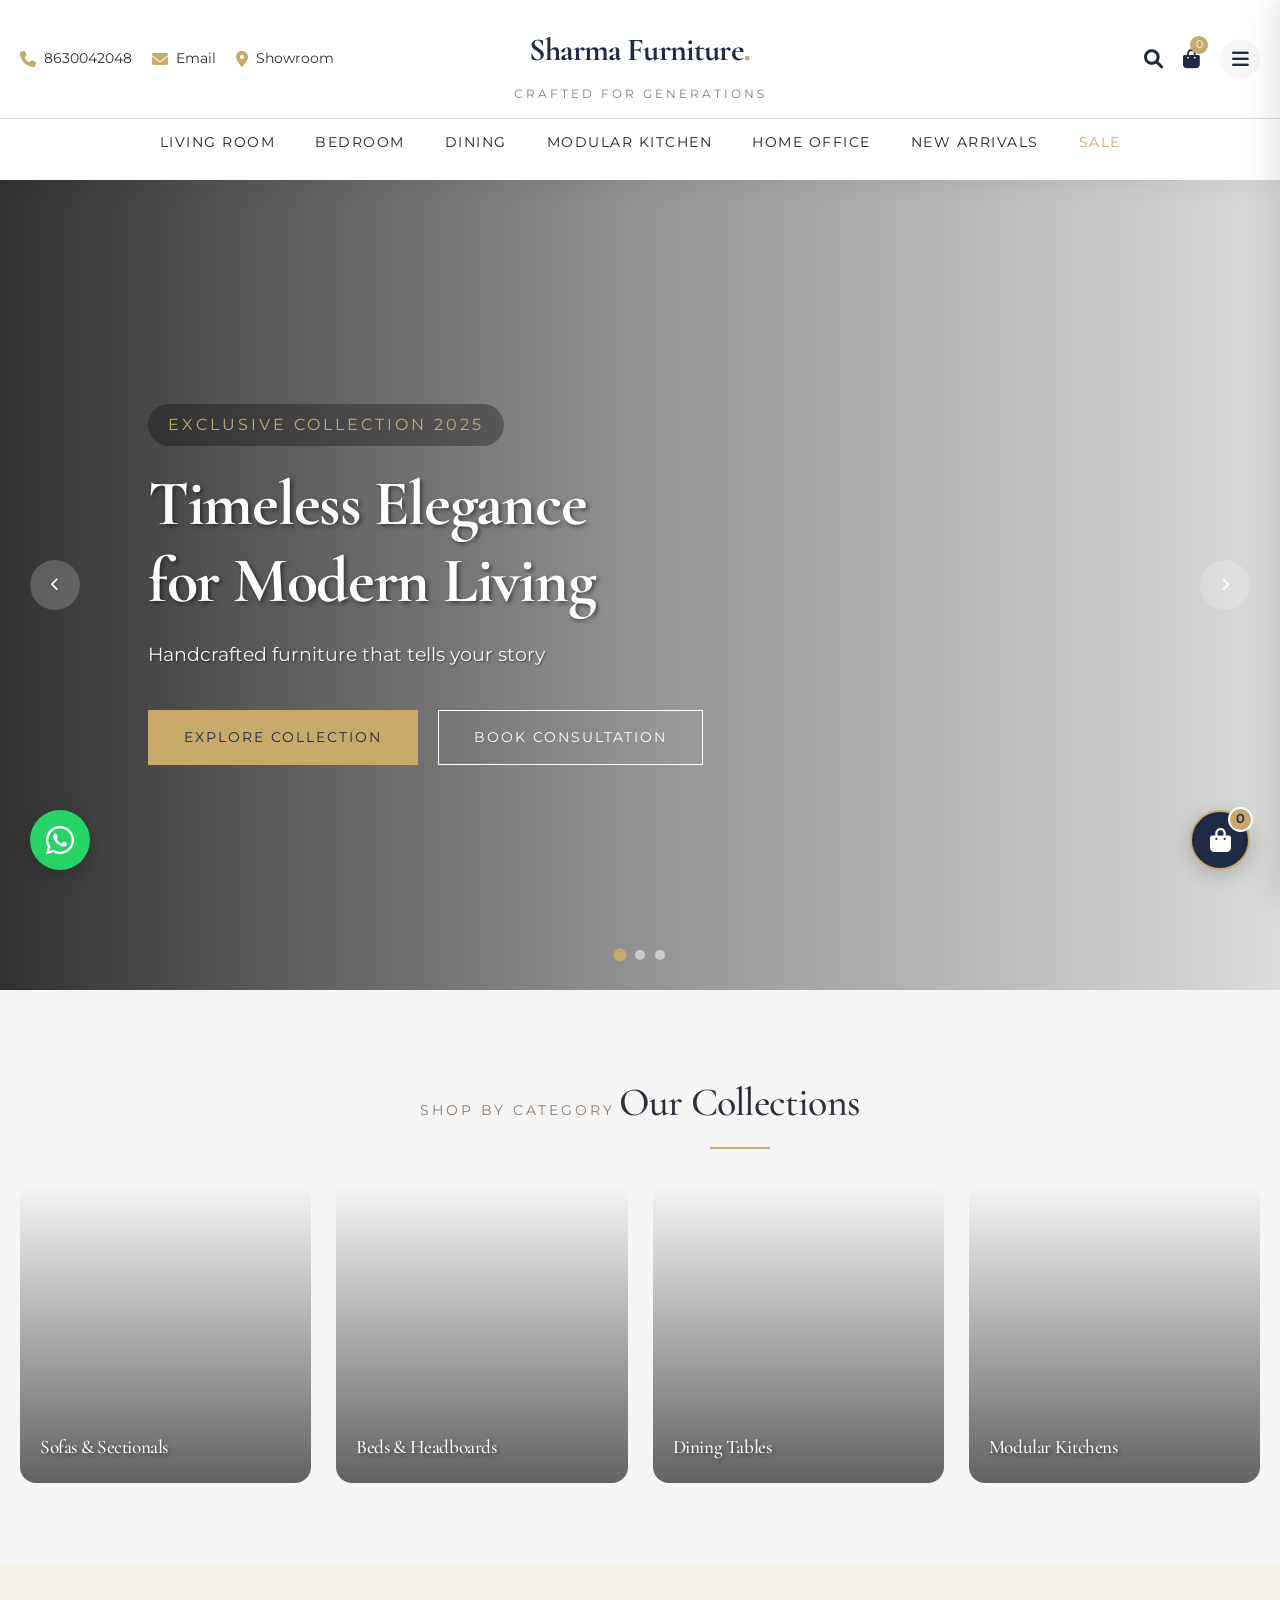
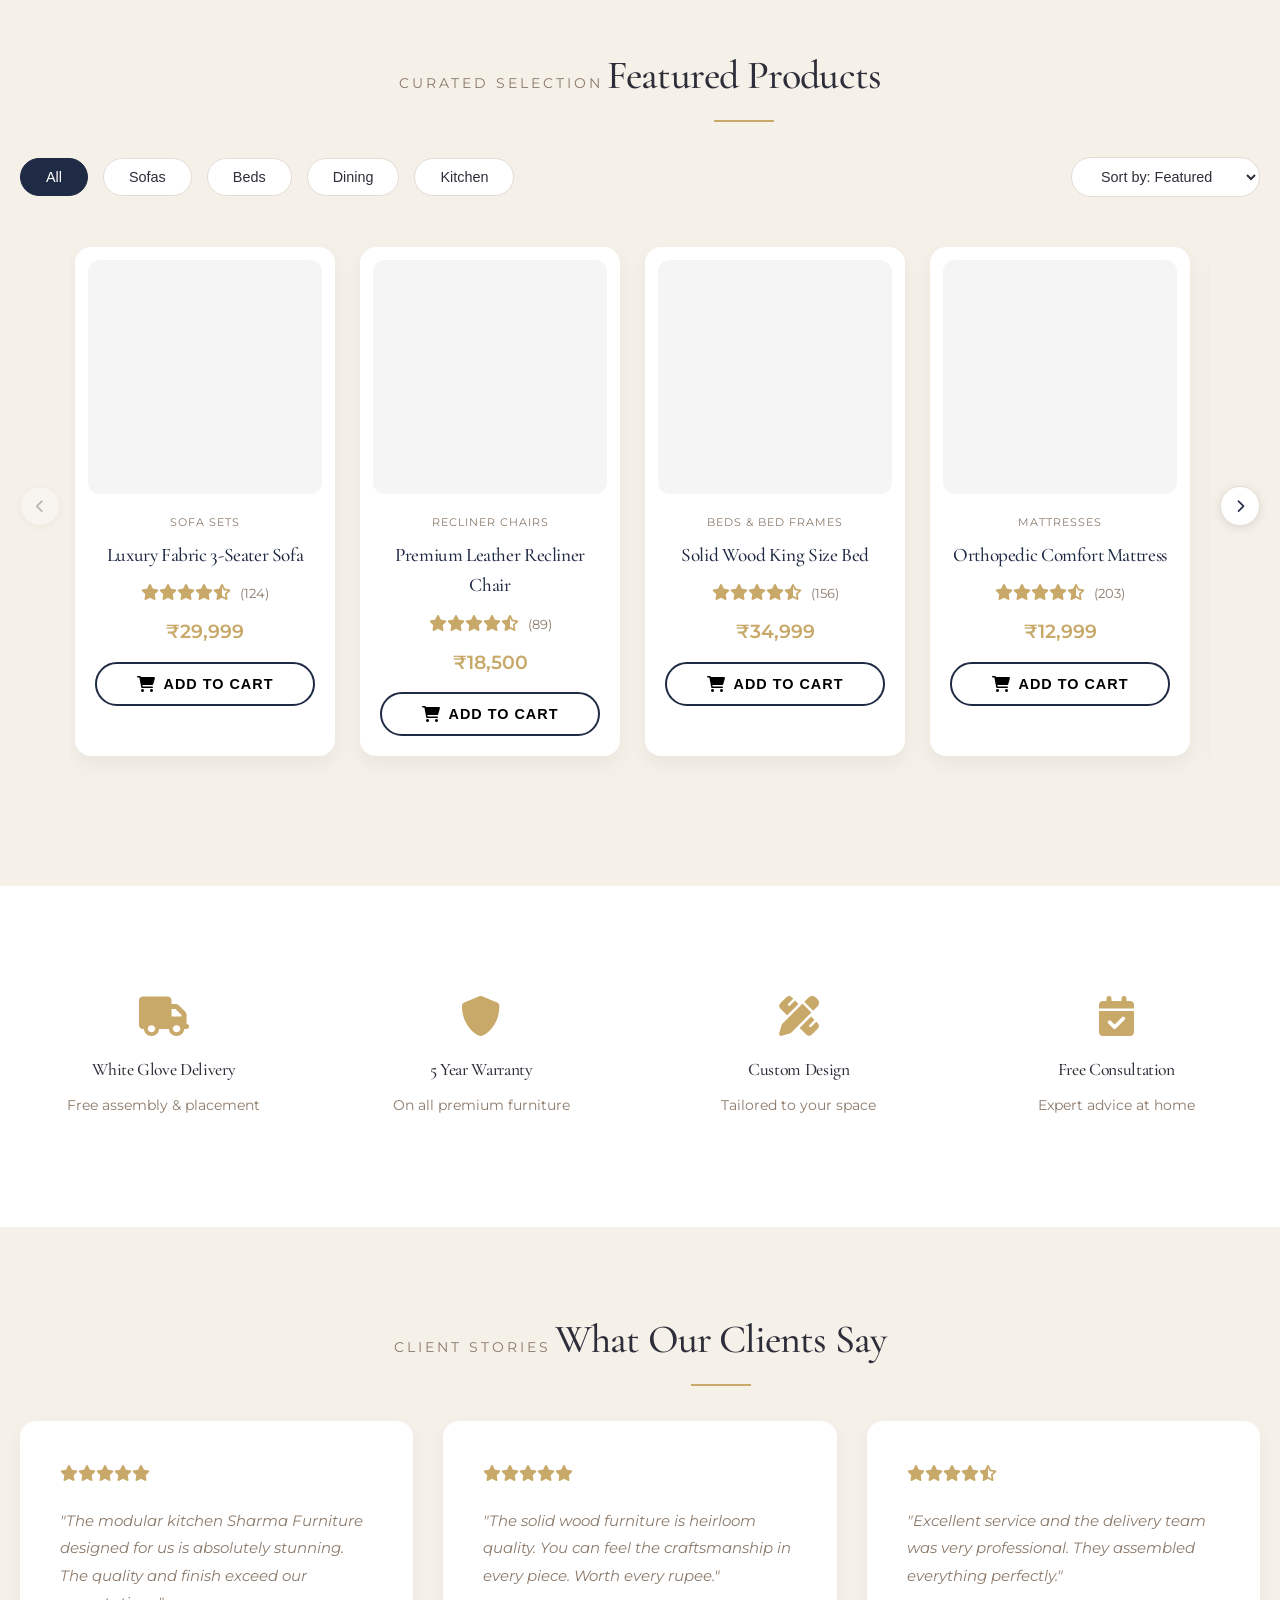
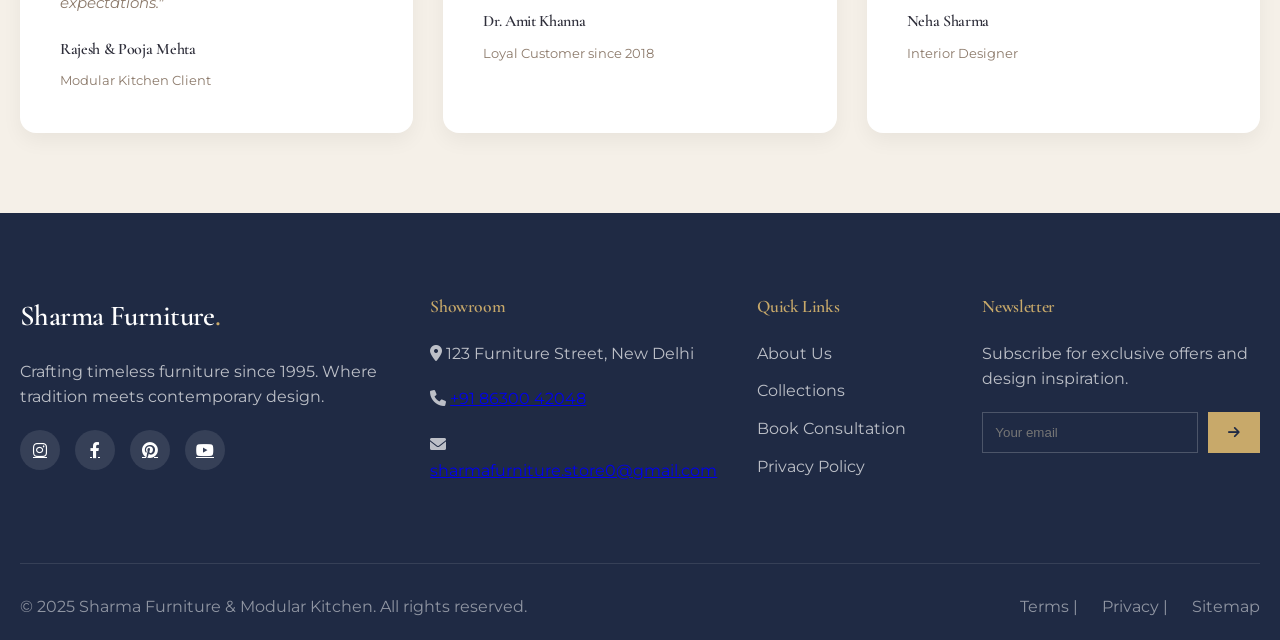
==== product.html @ 97ee79f2 "Add files via upload" ====
<!DOCTYPE html>
<html lang="en">
<head>
    <meta charset="UTF-8">
    <meta name="viewport" content="width=device-width, initial-scale=1.0">
    <title>Product Details - Sharma Furniture</title>
    
    <!-- Google Fonts -->
    <link rel="preconnect" href="https://fonts.googleapis.com">
    <link rel="preconnect" href="https://fonts.gstatic.com" crossorigin>
    <link href="https://fonts.googleapis.com/css2?family=Cormorant+Garamond:wght@400;500;600;700&family=Montserrat:wght@300;400;500;600&display=swap" rel="stylesheet">
    
    <!-- Font Awesome -->
    <link rel="stylesheet" href="https://cdnjs.cloudflare.com/ajax/libs/font-awesome/6.0.0-beta3/css/all.min.css">
    
    <!-- Custom CSS -->
    <link rel="stylesheet" href="css/style.css">
    <style>
        /* Product Page Specific Styles */
        .product-detail-page {
            padding: 40px 0 80px;
            background: #fff;
        }
        
        .product-detail-container {
            max-width: 1400px;
            margin: 0 auto;
            padding: 0 20px;
        }
        
        .product-breadcrumb {
            padding: 20px 0;
            color: #8C7A6B;
            font-size: 0.9rem;
        }
        
        .product-breadcrumb a {
            color: #8C7A6B;
            text-decoration: none;
            transition: color 0.3s;
        }
        
        .product-breadcrumb a:hover {
            color: #C8A96A;
        }
        
        .product-main {
            display: grid;
            grid-template-columns: 1fr 1fr;
            gap: 60px;
            margin-bottom: 80px;
        }
        
        /* Gallery Styles */
        .product-gallery {
            position: sticky;
            top: 100px;
        }
        
        .main-image-container {
            position: relative;
            width: 100%;
            aspect-ratio: 1/1;
            overflow: hidden;
            border-radius: 20px;
            margin-bottom: 20px;
            background: #f8f8f8;
            cursor: zoom-in;
        }
        
        .main-image-container img {
            width: 100%;
            height: 100%;
            object-fit: cover;
            transition: transform 0.5s;
        }
        
        .main-image-container:hover img {
            transform: scale(1.05);
        }
        
        .thumbnail-grid {
            display: grid;
            grid-template-columns: repeat(4, 1fr);
            gap: 15px;
        }
        
        .thumbnail-item {
            aspect-ratio: 1/1;
            border-radius: 10px;
            overflow: hidden;
            cursor: pointer;
            opacity: 0.6;
            transition: all 0.3s;
            border: 2px solid transparent;
        }
        
        .thumbnail-item.active {
            opacity: 1;
            border-color: #C8A96A;
        }
        
        .thumbnail-item:hover {
            opacity: 1;
        }
        
        .thumbnail-item img {
            width: 100%;
            height: 100%;
            object-fit: cover;
        }
        
        /* Product Info Styles */
        .product-info-detailed {
            padding: 20px 0;
        }
        
        .product-category-badge {
            display: inline-block;
            font-size: 0.8rem;
            text-transform: uppercase;
            letter-spacing: 2px;
            color: #C8A96A;
            background: #F5F0E8;
            padding: 5px 15px;
            border-radius: 30px;
            margin-bottom: 20px;
        }
        
        .product-title-large {
            font-family: 'Cormorant Garamond', serif;
            font-size: 3rem;
            font-weight: 600;
            color: #1F2A44;
            margin-bottom: 20px;
            line-height: 1.2;
        }
        
        .product-rating-detailed {
            display: flex;
            align-items: center;
            gap: 20px;
            margin-bottom: 25px;
            padding-bottom: 25px;
            border-bottom: 1px solid #E5DDD5;
        }
        
        .stars-large {
            color: #C8A96A;
            font-size: 1.2rem;
        }
        
        .reviews-count {
            color: #8C7A6B;
            font-size: 0.9rem;
        }
        
        .price-large {
            font-size: 2.5rem;
            font-weight: 600;
            color: #C8A96A;
            margin-bottom: 25px;
        }
        
        .product-description-detailed {
            margin-bottom: 30px;
            line-height: 1.8;
            color: #4a4a4a;
            font-size: 1rem;
        }
        
        /* Key Features */
        .key-features {
            display: grid;
            grid-template-columns: repeat(3, 1fr);
            gap: 20px;
            margin-bottom: 30px;
            padding: 20px;
            background: #F9F9F9;
            border-radius: 15px;
        }
        
        .key-feature-item {
            text-align: center;
        }
        
        .key-feature-item i {
            font-size: 1.5rem;
            color: #C8A96A;
            margin-bottom: 10px;
        }
        
        .key-feature-item span {
            display: block;
            font-size: 0.9rem;
            font-weight: 600;
            color: #1F2A44;
        }
        
        .key-feature-item small {
            font-size: 0.8rem;
            color: #8C7A6B;
        }
        
        /* Specifications Table */
        .specs-detailed {
            margin-bottom: 30px;
        }
        
        .specs-detailed h3 {
            font-size: 1.3rem;
            margin-bottom: 20px;
            color: #1F2A44;
        }
        
        .specs-grid {
            display: grid;
            grid-template-columns: repeat(2, 1fr);
            gap: 15px;
        }
        
        .spec-item {
            display: flex;
            flex-direction: column;
        }
        
        .spec-label {
            font-size: 0.8rem;
            color: #8C7A6B;
            text-transform: uppercase;
            letter-spacing: 1px;
        }
        
        .spec-value {
            font-size: 1rem;
            font-weight: 600;
            color: #1F2A44;
            margin-top: 5px;
        }
        
        /* Color Options */
        .color-section {
            margin-bottom: 30px;
        }
        
        .color-section h3 {
            font-size: 1.1rem;
            margin-bottom: 15px;
            color: #1F2A44;
        }
        
        .color-options-detailed {
            display: flex;
            gap: 15px;
            flex-wrap: wrap;
        }
        
        .color-chip {
            width: 45px;
            height: 45px;
            border-radius: 50%;
            cursor: pointer;
            transition: all 0.3s;
            border: 2px solid transparent;
            box-shadow: 0 2px 5px rgba(0,0,0,0.1);
        }
        
        .color-chip:hover {
            transform: scale(1.1);
        }
        
        .color-chip.active {
            border-color: #C8A96A;
            box-shadow: 0 0 0 2px #C8A96A;
        }
        
        /* Quantity and Actions */
        .purchase-actions {
            display: flex;
            gap: 20px;
            margin-bottom: 30px;
        }
        
        .quantity-selector-premium {
            display: flex;
            align-items: center;
            border: 1px solid #E5DDD5;
            border-radius: 50px;
            overflow: hidden;
        }
        
        .quantity-selector-premium button {
            width: 50px;
            height: 50px;
            border: none;
            background: white;
            font-size: 1.2rem;
            cursor: pointer;
            transition: all 0.3s;
        }
        
        .quantity-selector-premium button:hover {
            background: #1F2A44;
            color: white;
        }
        
        .quantity-selector-premium input {
            width: 80px;
            height: 50px;
            border: none;
            border-left: 1px solid #E5DDD5;
            border-right: 1px solid #E5DDD5;
            text-align: center;
            font-size: 1rem;
            font-weight: 600;
        }
        
        .add-to-cart-premium {
            flex: 1;
            height: 50px;
            background: #1F2A44;
            color: white;
            border: none;
            border-radius: 50px;
            font-size: 1rem;
            font-weight: 600;
            text-transform: uppercase;
            letter-spacing: 2px;
            cursor: pointer;
            transition: all 0.3s;
            display: flex;
            align-items: center;
            justify-content: center;
            gap: 10px;
        }
        
        .add-to-cart-premium:hover {
            background: #C8A96A;
            color: #1F2A44;
        }
        
        .add-to-cart-premium i {
            font-size: 1.1rem;
        }
        
        /* Contact Options */
        .contact-options-premium {
            display: flex;
            gap: 15px;
            margin-bottom: 30px;
        }
        
        .contact-btn-premium {
            flex: 1;
            height: 50px;
            display: flex;
            align-items: center;
            justify-content: center;
            gap: 10px;
            text-decoration: none;
            border-radius: 50px;
            font-weight: 500;
            transition: all 0.3s;
        }
        
        .contact-btn-premium.phone {
            background: #25D366;
            color: white;
        }
        
        .contact-btn-premium.whatsapp {
            background: #1F2A44;
            color: white;
        }
        
        .contact-btn-premium:hover {
            transform: translateY(-2px);
            box-shadow: 0 5px 15px rgba(0,0,0,0.2);
        }
        
        /* Delivery Info */
        .delivery-info-premium {
            display: grid;
            grid-template-columns: repeat(2, 1fr);
            gap: 15px;
            padding: 20px;
            background: #F5F0E8;
            border-radius: 15px;
        }
        
        .delivery-item-premium {
            display: flex;
            align-items: center;
            gap: 15px;
        }
        
        .delivery-item-premium i {
            font-size: 1.5rem;
            color: #C8A96A;
        }
        
        .delivery-item-premium h4 {
            font-size: 1rem;
            margin-bottom: 5px;
            color: #1F2A44;
        }
        
        .delivery-item-premium p {
            font-size: 0.8rem;
            color: #8C7A6B;
        }
        
        /* Tabs Section */
        .product-tabs {
            margin: 60px 0;
            border-top: 1px solid #E5DDD5;
            padding-top: 40px;
        }
        
        .tab-headers {
            display: flex;
            gap: 30px;
            margin-bottom: 30px;
            border-bottom: 2px solid #E5DDD5;
        }
        
        .tab-header {
            padding: 15px 0;
            font-size: 1.1rem;
            font-weight: 600;
            color: #8C7A6B;
            cursor: pointer;
            position: relative;
            transition: all 0.3s;
        }
        
        .tab-header.active {
            color: #1F2A44;
        }
        
        .tab-header.active::after {
            content: '';
            position: absolute;
            bottom: -2px;
            left: 0;
            width: 100%;
            height: 2px;
            background: #C8A96A;
        }
        
        .tab-content {
            display: none;
            padding: 30px 0;
        }
        
        .tab-content.active {
            display: block;
            animation: fadeIn 0.5s;
        }
        
        /* Specifications Tab */
        .specs-full-grid {
            display: grid;
            grid-template-columns: repeat(2, 1fr);
            gap: 30px;
        }
        
        .spec-group {
            margin-bottom: 20px;
        }
        
        .spec-group h4 {
            font-size: 1.1rem;
            color: #1F2A44;
            margin-bottom: 15px;
            padding-bottom: 10px;
            border-bottom: 1px solid #E5DDD5;
        }
        
        .spec-row {
            display: flex;
            justify-content: space-between;
            padding: 10px 0;
            border-bottom: 1px dashed #E5DDD5;
        }
        
        .spec-row .label {
            color: #8C7A6B;
        }
        
        .spec-row .value {
            font-weight: 600;
            color: #1F2A44;
        }
        
        /* Reviews Tab */
        .reviews-summary-detailed {
            display: flex;
            align-items: center;
            gap: 40px;
            margin-bottom: 40px;
            padding: 30px;
            background: #F9F9F9;
            border-radius: 15px;
        }
        
        .average-rating-large {
            text-align: center;
        }
        
        .average-number {
            font-size: 3.5rem;
            font-weight: 700;
            color: #1F2A44;
            line-height: 1;
        }
        
        .total-reviews {
            color: #8C7A6B;
            font-size: 0.9rem;
        }
        
        .rating-bars {
            flex: 1;
        }
        
        .rating-bar-item {
            display: flex;
            align-items: center;
            gap: 10px;
            margin-bottom: 10px;
        }
        
        .rating-bar-item span {
            min-width: 60px;
            color: #8C7A6B;
        }
        
        .bar {
            flex: 1;
            height: 8px;
            background: #E5DDD5;
            border-radius: 4px;
            overflow: hidden;
        }
        
        .bar-fill {
            height: 100%;
            background: #C8A96A;
            border-radius: 4px;
        }
        
        .review-cards-detailed {
            display: grid;
            gap: 20px;
        }
        
        .review-card-detailed {
            padding: 25px;
            background: white;
            border-radius: 15px;
            box-shadow: 0 2px 10px rgba(0,0,0,0.05);
        }
        
        .review-header-detailed {
            display: flex;
            justify-content: space-between;
            margin-bottom: 15px;
        }
        
        .reviewer-info h4 {
            font-size: 1rem;
            color: #1F2A44;
            margin-bottom: 5px;
        }
        
        .reviewer-info span {
            font-size: 0.8rem;
            color: #8C7A6B;
        }
        
        .review-rating {
            color: #C8A96A;
        }
        
        .review-text {
            line-height: 1.8;
            color: #4a4a4a;
        }
        
        /* Related Products */
        .related-products-section {
            margin-top: 60px;
            padding-top: 40px;
            border-top: 1px solid #E5DDD5;
        }
        
        .related-products-grid {
            display: grid;
            grid-template-columns: repeat(4, 1fr);
            gap: 25px;
            margin-top: 30px;
        }
        
        .related-product-card {
            background: white;
            border-radius: 15px;
            overflow: hidden;
            box-shadow: 0 2px 10px rgba(0,0,0,0.05);
            transition: all 0.3s;
            cursor: pointer;
            text-decoration: none;
            color: inherit;
        }
        
        .related-product-card:hover {
            transform: translateY(-5px);
            box-shadow: 0 10px 25px rgba(0,0,0,0.1);
        }
        
        .related-product-card img {
            width: 100%;
            aspect-ratio: 1/1;
            object-fit: cover;
        }
        
        .related-product-info {
            padding: 15px;
            text-align: center;
        }
        
        .related-product-info h4 {
            font-size: 1rem;
            margin-bottom: 8px;
            color: #1F2A44;
        }
        
        .related-product-info .price {
            color: #C8A96A;
            font-weight: 600;
        }
        
        @media (max-width: 992px) {
            .product-main {
                grid-template-columns: 1fr;
                gap: 40px;
            }
            
            .product-gallery {
                position: static;
            }
            
            .related-products-grid {
                grid-template-columns: repeat(2, 1fr);
            }
            
            .specs-full-grid {
                grid-template-columns: 1fr;
            }
        }
        
        @media (max-width: 768px) {
            .product-title-large {
                font-size: 2rem;
            }
            
            .key-features {
                grid-template-columns: 1fr;
            }
            
            .purchase-actions {
                flex-direction: column;
            }
            
            .contact-options-premium {
                flex-direction: column;
            }
            
            .reviews-summary-detailed {
                flex-direction: column;
                gap: 20px;
            }
            
            .related-products-grid {
                grid-template-columns: 1fr;
            }
        }
        
        @keyframes fadeIn {
            from { opacity: 0; }
            to { opacity: 1; }
        }
    </style>
</head>
<body>
    <!-- HEADER -->
    <header class="luxury-header">
        <div class="header-top">
            <div class="header-contact">
                <a href="tel:8630042048"><i class="fas fa-phone"></i> 8630042048</a>
                <a href="mailto:sharmafurniture.store0@gmail.com"><i class="fas fa-envelope"></i> Email</a>
                <a href="https://maps.app.goo.gl/k7aq9BwJpHhvkXzFA" target="_blank"><i class="fas fa-map-marker-alt"></i> Showroom</a>
            </div>
            <div class="header-logo">
                <a href="index.html" style="text-decoration: none; color: inherit;">
                    <h1>Sharma Furniture<span class="logo-accent">.</span></h1>
                    <p class="logo-tagline">Crafted for Generations</p>
                </a>
            </div>
            <div class="header-actions">
                <a href="#" class="header-icon" id="searchToggle"><i class="fas fa-search"></i></a>
                <a href="#" class="header-icon" id="cartIconHeader"><i class="fas fa-shopping-bag"></i><span class="cart-count-header" id="cartCountHeader">0</span></a>
                <a href="#" class="header-icon menu-toggle" id="menuToggle"><i class="fas fa-bars"></i></a>
            </div>
        </div>
        
        <nav class="luxury-nav" id="mainNav">
            <ul>
                <li><a href="index.html#living" class="nav-link" data-category="Sofa Sets">Living Room</a></li>
                <li><a href="index.html#bedroom" class="nav-link" data-category="Beds & Bed Frames">Bedroom</a></li>
                <li><a href="index.html#dining" class="nav-link" data-category="Dining Tables & Dining Sets">Dining</a></li>
                <li><a href="index.html#kitchen" class="nav-link" data-category="Modular Kitchen Cabinets">Modular Kitchen</a></li>
                <li><a href="index.html#office" class="nav-link" data-category="Office Tables & Chairs">Home Office</a></li>
            </ul>
        </nav>
    </header>

    <!-- SEARCH OVERLAY -->
    <div class="search-overlay-modern" id="searchOverlay">
        <div class="search-container-modern">
            <i class="fas fa-times close-search-modern" id="closeSearch"></i>
            <div class="search-box">
                <i class="fas fa-search search-icon"></i>
                <input type="text" id="searchInput" placeholder="Search for furniture..." autocomplete="off">
            </div>
            <div class="search-results" id="searchResults"></div>
        </div>
    </div>

    <!-- PRODUCT DETAIL PAGE -->
    <div class="product-detail-page">
        <div class="product-detail-container">
            <!-- Breadcrumb -->
            <div class="product-breadcrumb" id="breadcrumb">
                <a href="index.html">Home</a> / <a href="#" id="breadcrumbCategory"></a> / <span id="breadcrumbProduct"></span>
            </div>

            <!-- Product Main Section -->
            <div class="product-main">
                <!-- Left Column - Gallery -->
                <div class="product-gallery">
                    <div class="main-image-container" id="mainImageContainer">
                        <img id="mainProductImage" src="" alt="Product Image">
                    </div>
                    <div class="thumbnail-grid" id="thumbnailGrid"></div>
                </div>

                <!-- Right Column - Product Info -->
                <div class="product-info-detailed">
                    <span class="product-category-badge" id="productCategory"></span>
                    <h1 class="product-title-large" id="productName"></h1>
                    
                    <div class="product-rating-detailed">
                        <div class="stars-large" id="productRating"></div>
                        <span class="reviews-count" id="reviewsCount"></span>
                    </div>

                    <div class="price-large" id="productPrice"></div>
                    
                    <div class="product-description-detailed" id="productDescription"></div>

                    <!-- Key Features -->
                    <div class="key-features">
                        <div class="key-feature-item">
                            <i class="fas fa-award"></i>
                            <span>Premium Quality</span>
                            <small>Best materials</small>
                        </div>
                        <div class="key-feature-item">
                            <i class="fas fa-shield-alt"></i>
                            <span>Warranty</span>
                            <small id="featureWarranty">5 Years</small>
                        </div>
                        <div class="key-feature-item">
                            <i class="fas fa-truck"></i>
                            <span>Free Delivery</span>
                            <small>On orders > ₹25k</small>
                        </div>
                    </div>

                    <!-- Quick Specs -->
                    <div class="specs-detailed">
                        <h3>Quick Specifications</h3>
                        <div class="specs-grid">
                            <div class="spec-item">
                                <span class="spec-label">Material</span>
                                <span class="spec-value" id="specMaterial"></span>
                            </div>
                            <div class="spec-item">
                                <span class="spec-label">Warranty</span>
                                <span class="spec-value" id="specWarranty"></span>
                            </div>
                            <div class="spec-item">
                                <span class="spec-label">Assembly</span>
                                <span class="spec-value">Free Professional</span>
                            </div>
                            <div class="spec-item">
                                <span class="spec-label">Delivery</span>
                                <span class="spec-value">3-5 Days</span>
                            </div>
                        </div>
                    </div>

                    <!-- Color Options -->
                    <div class="color-section">
                        <h3>Available Colors</h3>
                        <div class="color-options-detailed" id="colorOptions"></div>
                    </div>

                    <!-- Purchase Actions -->
                    <div class="purchase-actions">
                        <div class="quantity-selector-premium">
                            <button id="decreaseQty">−</button>
                            <input type="number" id="quantity" value="1" min="1" max="10">
                            <button id="increaseQty">+</button>
                        </div>
                        <button class="add-to-cart-premium" id="addToCartBtn">
                            <i class="fas fa-shopping-cart"></i> Add to Cart
                        </button>
                    </div>

                    <!-- Contact Options -->
                    <div class="contact-options-premium">
                        <a href="tel:8630042048" class="contact-btn-premium phone">
                            <i class="fas fa-phone"></i> Call Now
                        </a>
                        <a href="#" class="contact-btn-premium whatsapp" id="contactWhatsApp">
                            <i class="fab fa-whatsapp"></i> WhatsApp
                        </a>
                    </div>

                    <!-- Delivery Info -->
                    <div class="delivery-info-premium">
                        <div class="delivery-item-premium">
                            <i class="fas fa-calendar-check"></i>
                            <div>
                                <h4>Easy Returns</h4>
                                <p>7-day return policy</p>
                            </div>
                        </div>
                        <div class="delivery-item-premium">
                            <i class="fas fa-lock"></i>
                            <div>
                                <h4>Secure Payment</h4>
                                <p>100% secure</p>
                            </div>
                        </div>
                    </div>
                </div>
            </div>

            <!-- Tabs Section -->
            <div class="product-tabs">
                <div class="tab-headers">
                    <div class="tab-header active" data-tab="details">Details</div>
                    <div class="tab-header" data-tab="specifications">Specifications</div>
                    <div class="tab-header" data-tab="reviews">Reviews</div>
                    <div class="tab-header" data-tab="shipping">Shipping</div>
                </div>

                <!-- Details Tab -->
                <div class="tab-content active" id="tab-details">
                    <div class="product-description-detailed" style="font-size: 1.1rem; line-height: 1.8;" id="fullDescription"></div>
                </div>

                <!-- Specifications Tab -->
                <div class="tab-content" id="tab-specifications">
                    <div class="specs-full-grid">
                        <div class="spec-group">
                            <h4>Materials & Construction</h4>
                            <div class="spec-row">
                                <span class="label">Primary Material</span>
                                <span class="value" id="fullMaterial"></span>
                            </div>
                            <div class="spec-row">
                                <span class="label">Finish Type</span>
                                <span class="value">Premium Matte</span>
                            </div>
                            <div class="spec-row">
                                <span class="label">Frame Material</span>
                                <span class="value">Solid Wood</span>
                            </div>
                        </div>
                        <div class="spec-group">
                            <h4>Dimensions</h4>
                            <div class="spec-row">
                                <span class="label">Width</span>
                                <span class="value">200 cm</span>
                            </div>
                            <div class="spec-row">
                                <span class="label">Depth</span>
                                <span class="value">90 cm</span>
                            </div>
                            <div class="spec-row">
                                <span class="label">Height</span>
                                <span class="value">85 cm</span>
                            </div>
                        </div>
                        <div class="spec-group">
                            <h4>Warranty & Care</h4>
                            <div class="spec-row">
                                <span class="label">Warranty Period</span>
                                <span class="value" id="warrantyPeriod"></span>
                            </div>
                            <div class="spec-row">
                                <span class="label">Care Instructions</span>
                                <span class="value">Wipe with dry cloth</span>
                            </div>
                        </div>
                        <div class="spec-group">
                            <h4>Assembly</h4>
                            <div class="spec-row">
                                <span class="label">Assembly Required</span>
                                <span class="value">Yes (Free)</span>
                            </div>
                            <div class="spec-row">
                                <span class="label">Tools Provided</span>
                                <span class="value">Yes</span>
                            </div>
                        </div>
                    </div>
                </div>

                <!-- Reviews Tab -->
                <div class="tab-content" id="tab-reviews">
                    <div class="reviews-summary-detailed">
                        <div class="average-rating-large">
                            <div class="average-number" id="avgRating">4.8</div>
                            <div class="stars-large" id="avgRatingStars"></div>
                            <div class="total-reviews" id="totalReviews"></div>
                        </div>
                        <div class="rating-bars">
                            <div class="rating-bar-item">
                                <span>5 star</span>
                                <div class="bar"><div class="bar-fill" style="width: 80%"></div></div>
                                <span>80%</span>
                            </div>
                            <div class="rating-bar-item">
                                <span>4 star</span>
                                <div class="bar"><div class="bar-fill" style="width: 15%"></div></div>
                                <span>15%</span>
                            </div>
                            <div class="rating-bar-item">
                                <span>3 star</span>
                                <div class="bar"><div class="bar-fill" style="width: 3%"></div></div>
                                <span>3%</span>
                            </div>
                            <div class="rating-bar-item">
                                <span>2 star</span>
                                <div class="bar"><div class="bar-fill" style="width: 1%"></div></div>
                                <span>1%</span>
                            </div>
                            <div class="rating-bar-item">
                                <span>1 star</span>
                                <div class="bar"><div class="bar-fill" style="width: 1%"></div></div>
                                <span>1%</span>
                            </div>
                        </div>
                    </div>
                    <div class="review-cards-detailed" id="reviewsList"></div>
                </div>

                <!-- Shipping Tab -->
                <div class="tab-content" id="tab-shipping">
                    <div style="padding: 20px; background: #F9F9F9; border-radius: 15px;">
                        <h3 style="margin-bottom: 20px;">Delivery Information</h3>
                        <p style="margin-bottom: 15px;">• Free delivery on orders above ₹25,000</p>
                        <p style="margin-bottom: 15px;">• Standard delivery: 3-5 business days</p>
                        <p style="margin-bottom: 15px;">• Express delivery available at extra cost</p>
                        <p style="margin-bottom: 15px;">• Professional assembly included free</p>
                        <p>• Easy 7-day return policy</p>
                    </div>
                </div>
            </div>

            <!-- Related Products -->
            <div class="related-products-section">
                <h2 class="section-title">You May Also Like</h2>
                <div class="related-products-grid" id="relatedProducts"></div>
            </div>
        </div>
    </div>

    <!-- FLOATING BUTTONS -->
    <div class="floating-wa" id="waButton">
        <i class="fab fa-whatsapp"></i>
    </div>
    
    <div class="floating-cart" id="cartButton">
        <i class="fas fa-shopping-bag"></i>
        <span class="cart-count" id="cartCount">0</span>
    </div>

    <!-- CART DRAWER -->
    <div class="cart-overlay" id="cartOverlay"></div>
    <div class="cart-drawer-luxury" id="cartDrawer">
        <div class="drawer-header">
            <h3>Shopping Bag</h3>
            <span class="close-cart" id="closeCartBtn">&times;</span>
        </div>
        <div class="cart-items" id="cartItemsContainer"></div>
        <div class="cart-bottom">
            <div class="cart-subtotal">
                <span>Subtotal</span>
                <span id="cartSubtotal">₹0</span>
            </div>
            <div class="grand-total">
                <span>Total</span>
                <span id="grandTotal">₹0</span>
            </div>
            <button class="btn-checkout" id="placeOrderBtn">Proceed to Checkout</button>
            <button class="btn-continue" id="continueShopping">Continue Shopping</button>
        </div>
    </div>

    <!-- CHECKOUT MODAL -->
    <div class="modal" id="checkoutModal">
        <div class="modal-content">
            <h3>Complete Your Order</h3>
            <form id="orderForm">
                <div class="form-group">
                    <input type="text" id="name" placeholder="Full Name *" required>
                </div>
                <div class="form-group">
                    <input type="tel" id="phone" placeholder="Phone Number *" required>
                </div>
                <div class="form-group">
                    <textarea id="address" placeholder="Delivery Address *" rows="3" required></textarea>
                </div>
                <div class="form-group">
                    <textarea id="instructions" placeholder="Special Instructions (optional)" rows="2"></textarea>
                </div>
                <div class="order-summary" id="modalOrderSummary"></div>
                <button type="submit" class="btn-submit-order">Place Order</button>
            </form>
            <div id="orderSuccess" style="display: none;" class="success-message">
                <i class="fas fa-check-circle"></i>
                <h4>Order Placed Successfully!</h4>
                <p>Sharma Furniture will contact you on WhatsApp to confirm.</p>
                <a href="https://wa.me/918630042048" class="wa-button" target="_blank">
                    <i class="fab fa-whatsapp"></i> Chat with us
                </a>
            </div>
        </div>
    </div>

    <!-- JavaScript -->
    <script src="js/script.js"></script>
</body>
</html>
---- css/style.css ----
/* ===== RESET & VARIABLES ===== */
* {
    margin: 0;
    padding: 0;
    box-sizing: border-box;
}

:root {
    --navy: #1F2A44;
    --gold: #C8A96A;
    --gold-dark: #b38f4e;
    --bg-soft: #F5F5F5;
    --card-white: #FFFFFF;
    --text-dark: #1e1e2a;
    --text-charcoal: #2e2e3a;
    --shadow-sm: 0 8px 20px rgba(0,0,0,0.05);
    --shadow-md: 0 10px 30px rgba(0,0,0,0.1);
    --shadow-hover: 0 20px 40px rgba(0,0,0,0.15);
    --radius-card: 16px;
    --radius-btn: 40px;
    --transition: all 0.3s ease;
}

body {
    font-family: 'Montserrat', sans-serif;
    background-color: var(--bg-soft);
    color: var(--text-charcoal);
    line-height: 1.6;
    overflow-x: hidden;
}

h1, h2, h3, h4, h5, h6 {
    font-family: 'Cormorant Garamond', serif;
    font-weight: 600;
    letter-spacing: -0.02em;
}

.container {
    max-width: 1440px;
    margin: 0 auto;
    padding: 0 20px;
}

/* ===== ANNOUNCEMENT BAR - COMPLETELY REMOVED ===== */
.announcement-bar {
    display: none !important;
}

/* ===== LUXURY HEADER ===== */
.luxury-header {
    background: white;
    padding: 15px 0;
    box-shadow: var(--shadow-sm);
    position: sticky;
    top: 0;
    z-index: 100;
}

.header-top {
    max-width: 1440px;
    margin: 0 auto;
    padding: 0 20px;
    display: grid;
    grid-template-columns: 1fr auto 1fr;
    align-items: center;
    gap: 20px;
}

.header-contact {
    display: flex;
    gap: 20px;
}

.header-contact a {
    color: var(--text-charcoal);
    text-decoration: none;
    font-size: 0.85rem;
    transition: color 0.3s ease;
    display: flex;
    align-items: center;
    gap: 8px;
}

.header-contact a i {
    color: var(--gold);
    font-size: 1rem;
}

.header-contact a:hover {
    color: var(--gold);
}

.header-logo {
    text-align: center;
}

.header-logo h1 {
    font-size: 2rem;
    font-weight: 700;
    color: var(--navy);
}

.logo-accent {
    color: var(--gold);
    font-size: 2.5rem;
}

.logo-tagline {
    font-size: 0.75rem;
    letter-spacing: 3px;
    text-transform: uppercase;
    color: #8C7A6B;
    margin-top: 5px;
}

.header-actions {
    display: flex;
    gap: 20px;
    justify-content: flex-end;
    align-items: center;
}

.header-icon {
    color: var(--navy);
    font-size: 1.2rem;
    position: relative;
    transition: color 0.3s ease;
    text-decoration: none;
}

.header-icon:hover {
    color: var(--gold);
}

.cart-count-header {
    position: absolute;
    top: -8px;
    right: -8px;
    background: var(--gold);
    color: white;
    font-size: 0.7rem;
    width: 18px;
    height: 18px;
    border-radius: 50%;
    display: flex;
    align-items: center;
    justify-content: center;
}

/* Modern Menu Toggle */
.menu-toggle {
    background: rgba(0,0,0,0.03);
    width: 40px;
    height: 40px;
    border-radius: 50%;
    display: flex;
    align-items: center;
    justify-content: center;
    transition: all 0.3s ease;
}

.menu-toggle:hover {
    background: var(--gold);
    color: white !important;
}

/* Navigation */
.luxury-nav {
    border-top: 1px solid #E5DDD5;
    margin-top: 15px;
    padding: 10px 20px;
    transition: all 0.3s ease;
}

.luxury-nav ul {
    max-width: 1440px;
    margin: 0 auto;
    display: flex;
    justify-content: center;
    gap: 40px;
    list-style: none;
}

.luxury-nav a {
    color: var(--text-dark);
    text-decoration: none;
    font-size: 0.9rem;
    text-transform: uppercase;
    letter-spacing: 1.5px;
    font-weight: 400;
    transition: color 0.3s ease;
    position: relative;
}

.luxury-nav a::after {
    content: '';
    position: absolute;
    bottom: -5px;
    left: 0;
    width: 0;
    height: 1px;
    background: var(--gold);
    transition: width 0.3s ease;
}

.luxury-nav a:hover::after {
    width: 100%;
}

.nav-sale {
    color: var(--gold) !important;
    font-weight: 600;
}

/* Mobile Navigation */
@media (max-width: 768px) {
    .header-top {
        grid-template-columns: 1fr auto;
    }
    
    .header-contact {
        display: none;
    }
    
    .luxury-nav {
        display: none;
        position: absolute;
        top: 100%;
        left: 0;
        width: 100%;
        background: white;
        padding: 20px;
        box-shadow: 0 10px 20px rgba(0,0,0,0.1);
    }
    
    .luxury-nav.active {
        display: block;
    }
    
    .luxury-nav ul {
        flex-direction: column;
        gap: 15px;
        align-items: center;
    }
}

/* ===== MODERN SEARCH OVERLAY ===== */
.search-overlay-modern {
    position: fixed;
    top: 0;
    left: 0;
    width: 100%;
    height: 100%;
    background: rgba(0,0,0,0.95);
    backdrop-filter: blur(10px);
    z-index: 200;
    display: none;
    align-items: center;
    justify-content: center;
}

.search-overlay-modern.active {
    display: flex;
    animation: fadeIn 0.3s ease;
}

@keyframes fadeIn {
    from { opacity: 0; }
    to { opacity: 1; }
}

.search-container-modern {
    width: 90%;
    max-width: 600px;
    position: relative;
}

.close-search-modern {
    position: absolute;
    top: -60px;
    right: 0;
    color: white;
    font-size: 2rem;
    cursor: pointer;
    transition: transform 0.3s ease;
    width: 50px;
    height: 50px;
    display: flex;
    align-items: center;
    justify-content: center;
    border-radius: 50%;
    background: rgba(255,255,255,0.1);
}

.close-search-modern:hover {
    transform: rotate(90deg);
    background: rgba(255,255,255,0.2);
}

.search-box {
    display: flex;
    align-items: center;
    background: rgba(255,255,255,0.1);
    border: 2px solid rgba(255,255,255,0.2);
    border-radius: 60px;
    padding: 5px 5px 5px 25px;
    transition: all 0.3s ease;
}

.search-box:focus-within {
    border-color: var(--gold);
    background: rgba(255,255,255,0.15);
}

.search-icon {
    color: var(--gold);
    font-size: 1.2rem;
    margin-right: 15px;
}

.search-box input {
    flex: 1;
    background: transparent;
    border: none;
    padding: 20px 0;
    font-size: 1.2rem;
    color: white;
    outline: none;
}

.search-box input::placeholder {
    color: rgba(255,255,255,0.5);
}

/* ===== HERO SECTION - FIXED TEXT VISIBILITY ===== */
.luxury-hero {
    position: relative;
    height: 90vh;
    min-height: 700px;
    overflow: hidden;
}

.hero-slider {
    height: 100%;
    position: relative;
}

.hero-slide {
    position: absolute;
    top: 0;
    left: 0;
    width: 100%;
    height: 100%;
    background-size: cover;
    background-position: center;
    opacity: 0;
    transition: opacity 1s ease;
    display: flex;
    align-items: center;
}

.hero-slide.active {
    opacity: 1;
    z-index: 1;
}

.hero-overlay {
    position: absolute;
    top: 0;
    left: 0;
    width: 100%;
    height: 100%;
    background: linear-gradient(90deg, rgba(0,0,0,0.8) 0%, rgba(0,0,0,0.4) 50%, rgba(0,0,0,0.1) 100%);
    z-index: 1;
}

.hero-content {
    position: relative;
    z-index: 2;
    max-width: 600px;
    padding: 0 20px;
    margin-left: 10%;
    color: white;
    transform: translateY(30px);
    animation: slideUp 1s ease forwards;
}

@keyframes slideUp {
    from {
        opacity: 0;
        transform: translateY(50px);
    }
    to {
        opacity: 1;
        transform: translateY(0);
    }
}

.hero-subtitle {
    display: inline-block;
    font-size: 1rem;
    text-transform: uppercase;
    letter-spacing: 3px;
    margin-bottom: 20px;
    color: var(--gold);
    background: rgba(0,0,0,0.3);
    padding: 8px 20px;
    border-radius: 30px;
    backdrop-filter: blur(5px);
}

.hero-title {
    font-size: 4rem;
    font-weight: 700;
    margin-bottom: 20px;
    line-height: 1.2;
    text-shadow: 2px 2px 4px rgba(0,0,0,0.5);
}

.hero-desc {
    font-size: 1.2rem;
    margin-bottom: 40px;
    opacity: 0.95;
    text-shadow: 1px 1px 2px rgba(0,0,0,0.5);
}

.hero-buttons {
    display: flex;
    gap: 20px;
}

.btn {
    display: inline-block;
    padding: 15px 35px;
    text-decoration: none;
    font-size: 0.9rem;
    text-transform: uppercase;
    letter-spacing: 2px;
    transition: all 0.3s ease;
    border-radius: 0;
}

.btn-primary {
    background: var(--gold);
    color: var(--navy);
    border: 1px solid var(--gold);
}

.btn-primary:hover {
    background: transparent;
    color: white;
}

.btn-outline {
    background: transparent;
    color: white;
    border: 1px solid white;
}

.btn-outline:hover {
    background: white;
    color: var(--navy);
}

.hero-controls {
    position: absolute;
    top: 50%;
    left: 0;
    right: 0;
    transform: translateY(-50%);
    z-index: 10;
    display: flex;
    justify-content: space-between;
    padding: 0 30px;
}

.hero-controls button {
    background: rgba(255,255,255,0.2);
    border: none;
    width: 50px;
    height: 50px;
    border-radius: 50%;
    color: white;
    cursor: pointer;
    transition: all 0.3s ease;
    backdrop-filter: blur(5px);
}

.hero-controls button:hover {
    background: var(--gold);
    transform: scale(1.1);
}

.hero-dots {
    position: absolute;
    bottom: 30px;
    left: 50%;
    transform: translateX(-50%);
    z-index: 10;
    display: flex;
    gap: 10px;
}

.hero-dots .dot {
    width: 10px;
    height: 10px;
    border-radius: 50%;
    background: rgba(255,255,255,0.5);
    cursor: pointer;
    transition: all 0.3s ease;
}

.hero-dots .dot.active {
    background: var(--gold);
    transform: scale(1.3);
}

@media (max-width: 768px) {
    .hero-title {
        font-size: 2.5rem;
    }
    
    .hero-content {
        margin-left: 5%;
        max-width: 90%;
    }
    
    .hero-buttons {
        flex-direction: column;
    }
}

/* ===== CATEGORY SHOWCASE - FIXED WORKING CARDS ===== */
.category-showcase {
    padding: 80px 0;
}

.section-header {
    text-align: center;
    margin-bottom: 50px;
}

.section-subtitle {
    display: inline-block;
    font-size: 0.9rem;
    text-transform: uppercase;
    letter-spacing: 3px;
    color: #8C7A6B;
    margin-bottom: 10px;
}

.section-title {
    font-size: 2.5rem;
    font-weight: 500;
    position: relative;
    display: inline-block;
}

.section-title::after {
    content: '';
    position: absolute;
    bottom: -15px;
    left: 50%;
    transform: translateX(-50%);
    width: 60px;
    height: 2px;
    background: var(--gold);
}

.category-grid {
    display: grid;
    grid-template-columns: repeat(4, 1fr);
    gap: 25px;
}

.category-card {
    position: relative;
    overflow: hidden;
    cursor: pointer;
    border-radius: 16px;
    transition: all 0.3s ease;
}

.category-card:hover {
    transform: translateY(-5px);
    box-shadow: 0 15px 30px rgba(0,0,0,0.15);
}

.category-card img {
    width: 100%;
    aspect-ratio: 1/1;
    object-fit: cover;
    transition: transform 0.5s ease;
}

.category-card:hover img {
    transform: scale(1.05);
}

.category-card h3 {
    position: absolute;
    bottom: 20px;
    left: 20px;
    color: white;
    font-size: 1.2rem;
    font-weight: 500;
    text-shadow: 2px 2px 4px rgba(0,0,0,0.5);
    z-index: 2;
}

.category-card::after {
    content: '';
    position: absolute;
    top: 0;
    left: 0;
    width: 100%;
    height: 100%;
    background: linear-gradient(to top, rgba(0,0,0,0.6), transparent);
    pointer-events: none;
}

@media (max-width: 768px) {
    .category-grid {
        grid-template-columns: repeat(2, 1fr);
    }
}

/* ===== FEATURED PRODUCTS - FIXED SCROLLING ===== */
.featured-products {
    background: #F5F0E8;
    padding: 80px 0;
}

.product-toolbar {
    display: flex;
    justify-content: space-between;
    align-items: center;
    margin-bottom: 30px;
    flex-wrap: wrap;
    gap: 20px;
}

.filter-buttons {
    display: flex;
    gap: 15px;
    flex-wrap: wrap;
}

.filter-btn {
    padding: 10px 25px;
    border: 1px solid #E5DDD5;
    background: white;
    color: var(--text-charcoal);
    cursor: pointer;
    transition: all 0.3s ease;
    font-size: 0.9rem;
    border-radius: 40px;
}

.filter-btn:hover,
.filter-btn.active {
    background: var(--navy);
    color: white;
    border-color: var(--navy);
}

.sort-dropdown select {
    padding: 10px 25px;
    border: 1px solid #E5DDD5;
    background: white;
    color: var(--text-charcoal);
    cursor: pointer;
    font-size: 0.9rem;
    border-radius: 40px;
    outline: none;
}

.products-container {
    position: relative;
    display: flex;
    align-items: center;
    gap: 10px;
    margin: 30px 0 20px;
}

.product-grid-luxury {
    display: flex;
    overflow-x: auto;
    scroll-behavior: smooth;
    gap: 25px;
    padding: 20px 5px 30px;
    scrollbar-width: thin;
    scrollbar-color: var(--gold) #E8E0D5;
    flex: 1;
}

.product-grid-luxury::-webkit-scrollbar {
    height: 6px;
}

.product-grid-luxury::-webkit-scrollbar-track {
    background: #E8E0D5;
    border-radius: 10px;
}

.product-grid-luxury::-webkit-scrollbar-thumb {
    background: var(--gold);
    border-radius: 10px;
}

.product-card-luxury {
    min-width: 260px;
    max-width: 260px;
    flex: 0 0 auto;
    background: white;
    border-radius: 16px;
    overflow: hidden;
    box-shadow: var(--shadow-sm);
    transition: all 0.3s ease;
    text-decoration: none;
    color: inherit;
}

.product-card-luxury:hover {
    transform: translateY(-5px);
    box-shadow: var(--shadow-hover);
}

.scroll-btn {
    width: 40px;
    height: 40px;
    border-radius: 50%;
    background: white;
    border: 1px solid #E8E0D5;
    color: var(--navy);
    cursor: pointer;
    display: flex;
    align-items: center;
    justify-content: center;
    transition: all 0.3s ease;
    box-shadow: 0 2px 10px rgba(0,0,0,0.1);
    z-index: 10;
}

.scroll-btn:hover {
    background: var(--gold);
    color: white;
    border-color: var(--gold);
}

.scroll-btn:disabled {
    opacity: 0.3;
    cursor: not-allowed;
}

@media (max-width: 768px) {
    .scroll-btn {
        display: none;
    }
}

/* ===== PRODUCT CARD - REDUCED IMAGE SIZE ===== */
.product-image {
    position: relative;
    width: 90%;
    margin: 5% auto 0;
    aspect-ratio: 1/1;
    overflow: hidden;
    border-radius: 12px;
}

.product-image img {
    width: 100%;
    height: 100%;
    object-fit: cover;
    transition: transform 0.5s ease;
}

.product-card-luxury:hover .product-image img {
    transform: scale(1.05);
}

/* New Add to Cart Button */
.add-to-cart-luxury {
    background: transparent;
    border: 2px solid var(--navy);
    padding: 12px 20px;
    width: 100%;
    font-size: 0.9rem;
    font-weight: 600;
    text-transform: uppercase;
    letter-spacing: 1px;
    cursor: pointer;
    transition: all 0.3s ease;
    border-radius: 40px;
    display: flex;
    align-items: center;
    justify-content: center;
    gap: 8px;
}

.add-to-cart-luxury i {
    font-size: 1rem;
    transition: transform 0.3s ease;
}

.add-to-cart-luxury:hover {
    background: var(--navy);
    color: white;
}

.add-to-cart-luxury:hover i {
    transform: translateX(3px);
}

/* Quick Add Button */
.product-quick-view {
    position: absolute;
    bottom: 20px;
    left: 50%;
    transform: translateX(-50%) translateY(100px);
    background: var(--gold);
    color: var(--navy);
    border: none;
    padding: 10px 20px;
    font-size: 0.8rem;
    font-weight: 600;
    text-transform: uppercase;
    letter-spacing: 1px;
    cursor: pointer;
    transition: all 0.3s ease;
    opacity: 0;
    white-space: nowrap;
    border-radius: 30px;
    display: flex;
    align-items: center;
    gap: 5px;
    box-shadow: 0 5px 15px rgba(0,0,0,0.2);
}

.product-quick-view i {
    font-size: 0.9rem;
}

.product-card-luxury:hover .product-quick-view {
    transform: translateX(-50%) translateY(0);
    opacity: 1;
}

.product-quick-view:hover {
    background: var(--navy);
    color: white;
}

.product-info {
    padding: 20px;
    text-align: center;
}

.product-category {
    font-size: 0.7rem;
    text-transform: uppercase;
    letter-spacing: 1px;
    color: #8C7A6B;
    margin-bottom: 8px;
}

.product-name {
    font-family: 'Cormorant Garamond', serif;
    font-size: 1.2rem;
    font-weight: 500;
    margin-bottom: 10px;
    color: var(--navy);
}

.product-rating {
    margin-bottom: 10px;
    color: var(--gold);
}

.product-rating span {
    color: #8C7A6B;
    font-size: 0.8rem;
    margin-left: 5px;
}

.product-price {
    font-size: 1.2rem;
    color: var(--gold);
    margin-bottom: 15px;
    font-weight: 600;
}

/* ===== LUXURY FEATURES ===== */
.luxury-features {
    padding: 80px 0;
    background: white;
}

.features-grid {
    display: grid;
    grid-template-columns: repeat(4, 1fr);
    gap: 30px;
    text-align: center;
}

.feature {
    padding: 30px;
    transition: all 0.3s ease;
}

.feature i {
    font-size: 2.5rem;
    color: var(--gold);
    margin-bottom: 20px;
}

.feature h4 {
    font-size: 1.1rem;
    margin-bottom: 10px;
    font-weight: 500;
}

.feature p {
    color: #8C7A6B;
    font-size: 0.9rem;
}

.feature:hover {
    transform: translateY(-5px);
    background: #F5F0E8;
    border-radius: 16px;
}

@media (max-width: 768px) {
    .features-grid {
        grid-template-columns: repeat(2, 1fr);
    }
}

/* ===== TESTIMONIALS ===== */
.testimonials {
    background: #F5F0E8;
    padding: 80px 0;
}

.testimonial-slider {
    display: grid;
    grid-template-columns: repeat(3, 1fr);
    gap: 30px;
}

.testimonial-card {
    background: white;
    padding: 40px;
    border-radius: 16px;
    box-shadow: var(--shadow-sm);
    transition: all 0.3s ease;
}

.testimonial-card:hover {
    transform: translateY(-5px);
    box-shadow: var(--shadow-hover);
}

.testimonial-rating {
    color: var(--gold);
    margin-bottom: 20px;
}

.testimonial-card p {
    font-size: 0.95rem;
    line-height: 1.8;
    color: #8C7A6B;
    margin-bottom: 20px;
    font-style: italic;
}

.testimonial-author h4 {
    font-size: 1rem;
    margin-bottom: 5px;
}

.testimonial-author span {
    font-size: 0.8rem;
    color: #8C7A6B;
}

@media (max-width: 768px) {
    .testimonial-slider {
        grid-template-columns: 1fr;
    }
}

/* ===== FOOTER ===== */
.luxury-footer {
    background: var(--navy);
    color: white;
    padding: 80px 0 20px;
}

.footer-main {
    display: grid;
    grid-template-columns: 2fr 1fr 1fr 1.5fr;
    gap: 40px;
    margin-bottom: 60px;
}

.footer-col h3 {
    color: white;
    font-size: 1.8rem;
    margin-bottom: 20px;
}

.gold-dot {
    color: var(--gold);
}

.footer-col p {
    color: rgba(255,255,255,0.7);
    line-height: 1.6;
    margin-bottom: 20px;
}

.social-links {
    display: flex;
    gap: 15px;
}

.social-links a {
    color: white;
    width: 40px;
    height: 40px;
    border-radius: 50%;
    background: rgba(255,255,255,0.1);
    display: flex;
    align-items: center;
    justify-content: center;
    transition: all 0.3s ease;
}

.social-links a:hover {
    background: var(--gold);
    transform: translateY(-3px);
}

.footer-col h4 {
    color: var(--gold);
    font-size: 1.1rem;
    margin-bottom: 20px;
}

.footer-col ul {
    list-style: none;
}

.footer-col ul li {
    margin-bottom: 12px;
}

.footer-col ul a {
    color: rgba(255,255,255,0.7);
    text-decoration: none;
    transition: color 0.3s ease;
}

.footer-col ul a:hover {
    color: var(--gold);
}

.newsletter-form {
    display: flex;
    gap: 10px;
}

.newsletter-form input {
    flex: 1;
    padding: 12px;
    background: transparent;
    border: 1px solid rgba(255,255,255,0.2);
    color: white;
}

.newsletter-form button {
    padding: 0 20px;
    background: var(--gold);
    border: none;
    color: var(--navy);
    cursor: pointer;
    transition: all 0.3s ease;
}

.newsletter-form button:hover {
    background: white;
}

.footer-bottom {
    border-top: 1px solid rgba(255,255,255,0.1);
    padding-top: 30px;
    display: flex;
    justify-content: space-between;
    align-items: center;
    color: rgba(255,255,255,0.5);
}

.footer-bottom a {
    color: rgba(255,255,255,0.5);
    text-decoration: none;
    margin-left: 20px;
}

.footer-bottom a:hover {
    color: var(--gold);
}

@media (max-width: 992px) {
    .footer-main {
        grid-template-columns: repeat(2, 1fr);
    }
}

@media (max-width: 768px) {
    .footer-main {
        grid-template-columns: 1fr;
    }
}

/* ===== CART DRAWER ===== */
.cart-drawer-luxury {
    position: fixed;
    top: 0;
    right: -400px;
    width: 100%;
    max-width: 400px;
    height: 100vh;
    background: white;
    z-index: 150;
    transition: right 0.3s ease;
    display: flex;
    flex-direction: column;
    box-shadow: -10px 0 30px rgba(0,0,0,0.1);
}

.cart-drawer-luxury.open {
    right: 0;
}

.drawer-header {
    padding: 30px;
    border-bottom: 1px solid #E5DDD5;
    display: flex;
    justify-content: space-between;
    align-items: center;
}

.drawer-header h3 {
    font-size: 1.3rem;
}

.close-cart {
    font-size: 2rem;
    cursor: pointer;
    color: #8C7A6B;
    transition: all 0.3s ease;
}

.close-cart:hover {
    color: var(--navy);
    transform: rotate(90deg);
}

.cart-items {
    flex: 1;
    overflow-y: auto;
    padding: 20px;
}

.cart-item {
    display: flex;
    gap: 15px;
    margin-bottom: 20px;
    padding-bottom: 20px;
    border-bottom: 1px solid #E5DDD5;
}

.cart-item-img {
    width: 80px;
    height: 80px;
    object-fit: cover;
    border-radius: 8px;
}

.cart-item-details {
    flex: 1;
}

.cart-item-title {
    font-weight: 500;
    margin-bottom: 5px;
}

.cart-item-price {
    color: var(--gold);
    margin-bottom: 10px;
}

.cart-item-quantity {
    display: flex;
    align-items: center;
    gap: 10px;
}

.qty-btn {
    width: 30px;
    height: 30px;
    border: 1px solid #E5DDD5;
    background: transparent;
    cursor: pointer;
    transition: all 0.3s ease;
}

.qty-btn:hover {
    background: var(--navy);
    color: white;
}

.remove-item {
    color: #8C7A6B;
    cursor: pointer;
    transition: color 0.3s ease;
}

.remove-item:hover {
    color: #ff4444;
}

.cart-bottom {
    padding: 30px;
    border-top: 1px solid #E5DDD5;
    background: #F5F0E8;
}

.cart-subtotal,
.grand-total {
    display: flex;
    justify-content: space-between;
    margin-bottom: 15px;
}

.grand-total {
    font-size: 1.2rem;
    font-weight: 600;
    margin-top: 20px;
    padding-top: 20px;
    border-top: 2px solid #E5DDD5;
}

.btn-checkout {
    width: 100%;
    padding: 15px;
    background: var(--navy);
    color: white;
    border: none;
    cursor: pointer;
    text-transform: uppercase;
    letter-spacing: 2px;
    font-size: 0.9rem;
    margin-bottom: 10px;
    transition: all 0.3s ease;
}

.btn-checkout:hover {
    background: var(--gold);
    color: var(--navy);
}

.btn-continue {
    width: 100%;
    padding: 15px;
    background: transparent;
    border: 1px solid var(--navy);
    color: var(--navy);
    cursor: pointer;
    text-transform: uppercase;
    letter-spacing: 2px;
    font-size: 0.9rem;
    transition: all 0.3s ease;
}

.btn-continue:hover {
    background: var(--navy);
    color: white;
}

.cart-overlay {
    position: fixed;
    top: 0;
    left: 0;
    width: 100%;
    height: 100%;
    background: rgba(0,0,0,0.5);
    z-index: 140;
    opacity: 0;
    pointer-events: none;
    transition: opacity 0.3s ease;
    backdrop-filter: blur(5px);
}

.cart-overlay.show {
    opacity: 1;
    pointer-events: all;
}

/* ===== FLOATING BUTTONS ===== */
.floating-wa {
    position: fixed;
    bottom: 30px;
    left: 30px;
    width: 60px;
    height: 60px;
    background: #25D366;
    border-radius: 50%;
    display: flex;
    align-items: center;
    justify-content: center;
    color: white;
    font-size: 2rem;
    cursor: pointer;
    z-index: 100;
    box-shadow: 0 5px 20px rgba(0,0,0,0.2);
    transition: all 0.3s ease;
}

.floating-wa:hover {
    transform: scale(1.1);
    background: #128C7E;
}

.floating-cart {
    position: fixed;
    bottom: 30px;
    right: 30px;
    width: 60px;
    height: 60px;
    background: var(--navy);
    border-radius: 50%;
    display: flex;
    align-items: center;
    justify-content: center;
    color: white;
    font-size: 1.5rem;
    cursor: pointer;
    z-index: 100;
    box-shadow: 0 5px 20px rgba(0,0,0,0.2);
    transition: all 0.3s ease;
    border: 2px solid var(--gold);
}

.floating-cart:hover {
    transform: scale(1.1);
    background: var(--gold);
}

.cart-count {
    position: absolute;
    top: -5px;
    right: -5px;
    background: var(--gold);
    color: var(--navy);
    width: 25px;
    height: 25px;
    border-radius: 50%;
    display: flex;
    align-items: center;
    justify-content: center;
    font-size: 0.8rem;
    font-weight: 600;
    border: 2px solid white;
}

/* ===== CHECKOUT MODAL ===== */
.modal {
    display: none;
    position: fixed;
    top: 0;
    left: 0;
    width: 100%;
    height: 100%;
    background: rgba(0,0,0,0.7);
    backdrop-filter: blur(5px);
    z-index: 300;
    align-items: center;
    justify-content: center;
}

.modal.show-modal {
    display: flex;
    animation: fadeIn 0.3s ease;
}

.modal-content {
    background: white;
    width: 90%;
    max-width: 500px;
    border-radius: 30px;
    padding: 40px;
    max-height: 90vh;
    overflow-y: auto;
    box-shadow: 0 25px 50px rgba(0,0,0,0.3);
}

.modal-content h3 {
    font-size: 1.8rem;
    margin-bottom: 30px;
    color: var(--navy);
}

.form-group {
    margin-bottom: 20px;
}

.form-group input,
.form-group textarea {
    width: 100%;
    padding: 15px 20px;
    border: 2px solid #E8E0D5;
    border-radius: 12px;
    font-family: 'Montserrat', sans-serif;
    transition: all 0.3s ease;
}

.form-group input:focus,
.form-group textarea:focus {
    outline: none;
    border-color: var(--gold);
}

.order-summary {
    background: #F5F0E8;
    padding: 20px;
    border-radius: 12px;
    margin: 20px 0;
    font-size: 0.9rem;
    white-space: pre-wrap;
    max-height: 200px;
    overflow-y: auto;
}

.btn-submit-order {
    width: 100%;
    padding: 18px;
    background: var(--navy);
    color: white;
    border: none;
    border-radius: 12px;
    font-size: 1.1rem;
    font-weight: 600;
    cursor: pointer;
    transition: all 0.3s ease;
}

.btn-submit-order:hover {
    background: var(--gold);
    color: var(--navy);
}

.success-message {
    text-align: center;
    padding: 20px;
}

.success-message i {
    font-size: 4rem;
    color: #4CAF50;
    margin-bottom: 20px;
}

.success-message h4 {
    font-size: 1.5rem;
    margin-bottom: 10px;
    color: var(--navy);
}

.success-message p {
    margin-bottom: 20px;
    color: #666;
}

.wa-button {
    display: inline-block;
    background: #25D366;
    color: white;
    padding: 12px 25px;
    border-radius: 40px;
    text-decoration: none;
    font-weight: 600;
    transition: all 0.3s ease;
}

.wa-button:hover {
    background: #128C7E;
    transform: scale(1.05);
}

/* ===== IMAGE LOADING OPTIMIZATION ===== */
img {
    content-visibility: auto;
    contain-intrinsic-size: 300px;
    background-color: #f5f5f5;
}

/* Loading animation for images */
@keyframes imageLoad {
    0% { opacity: 0; }
    100% { opacity: 1; }
}

img {
    animation: imageLoad 0.5s ease;
}
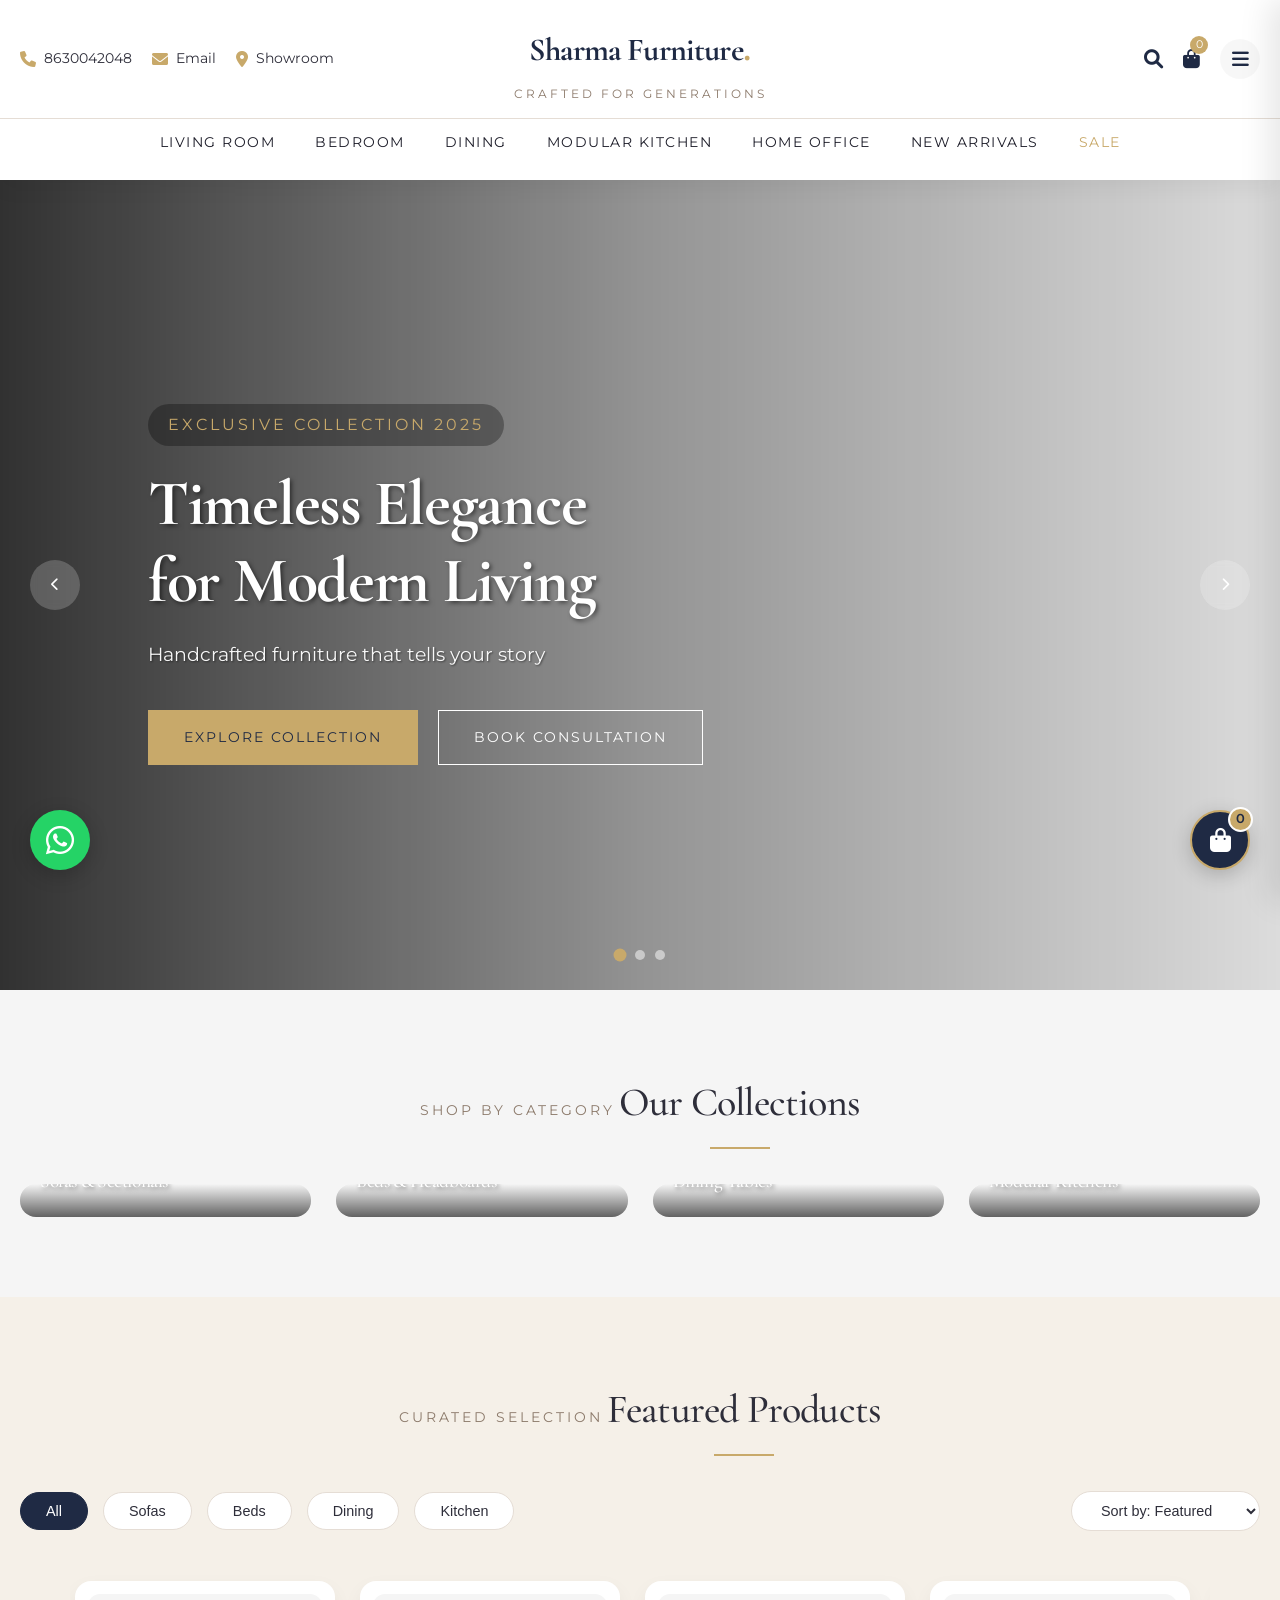
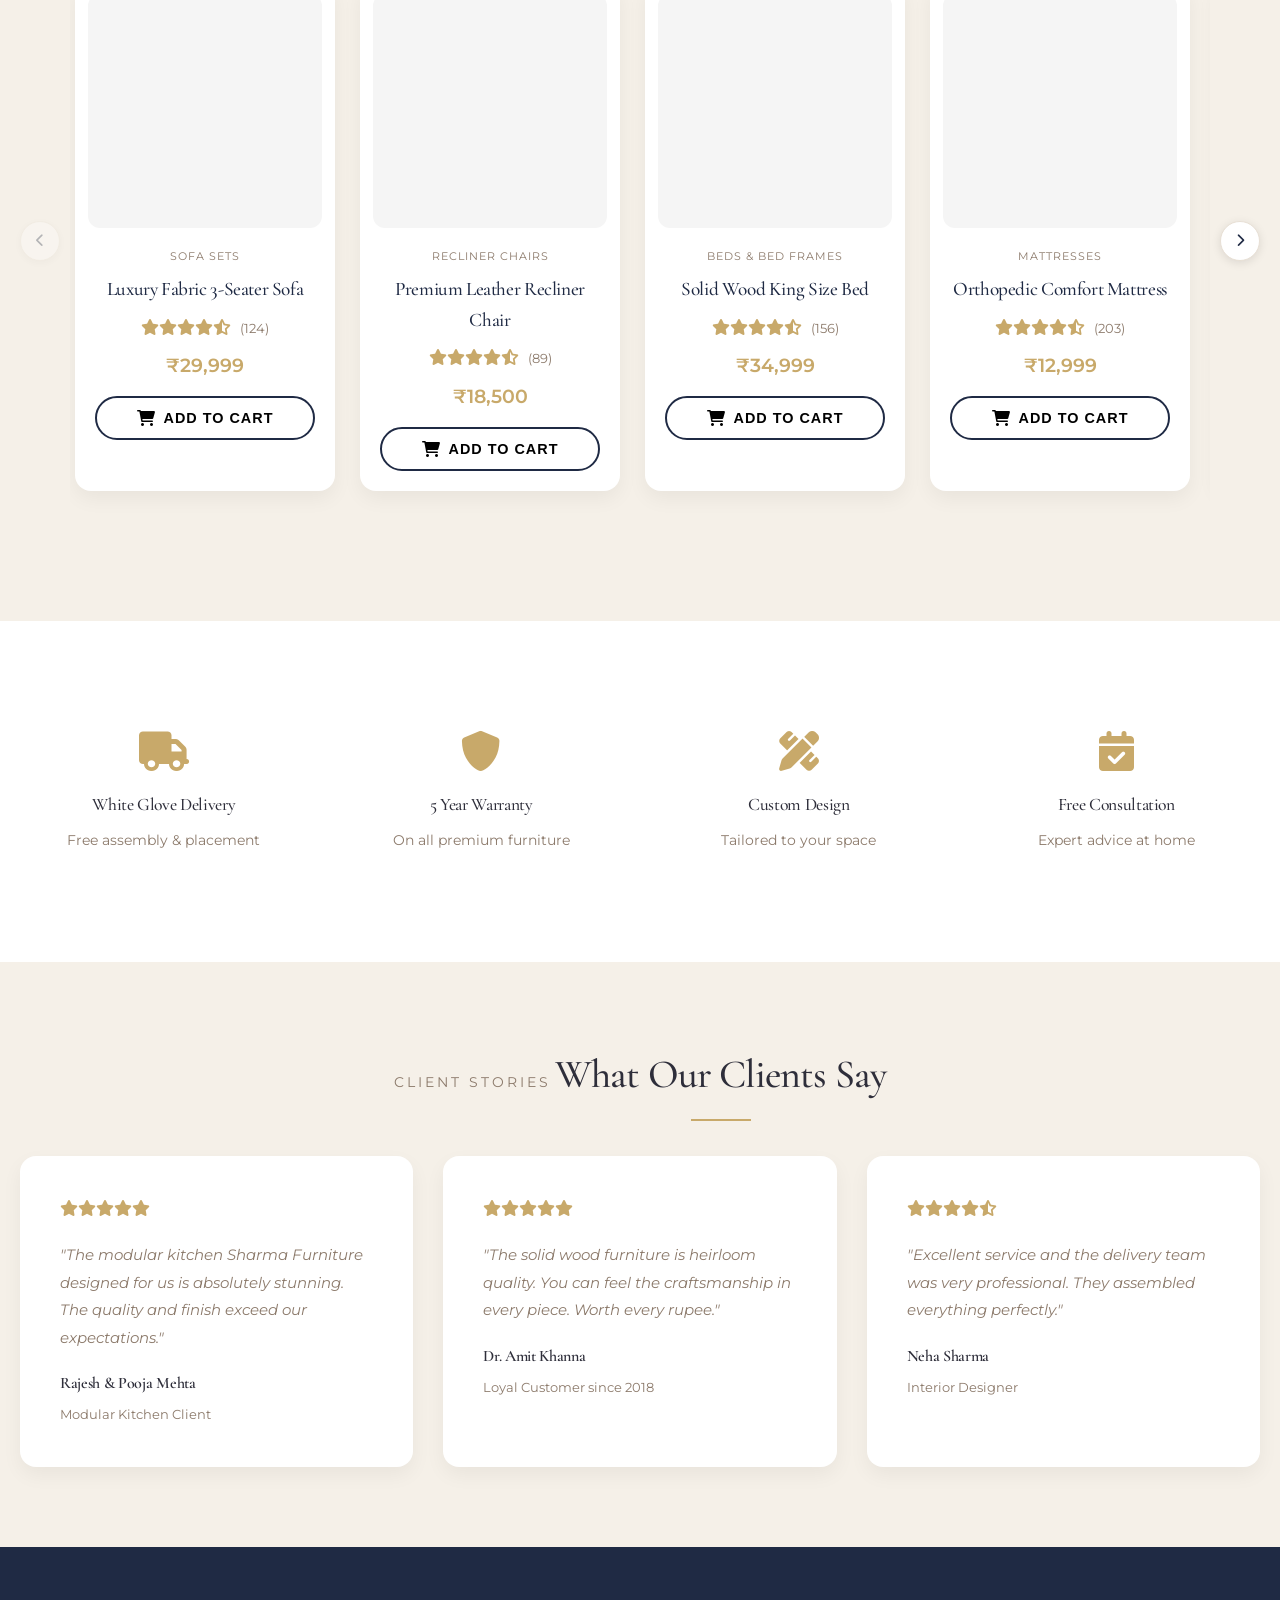
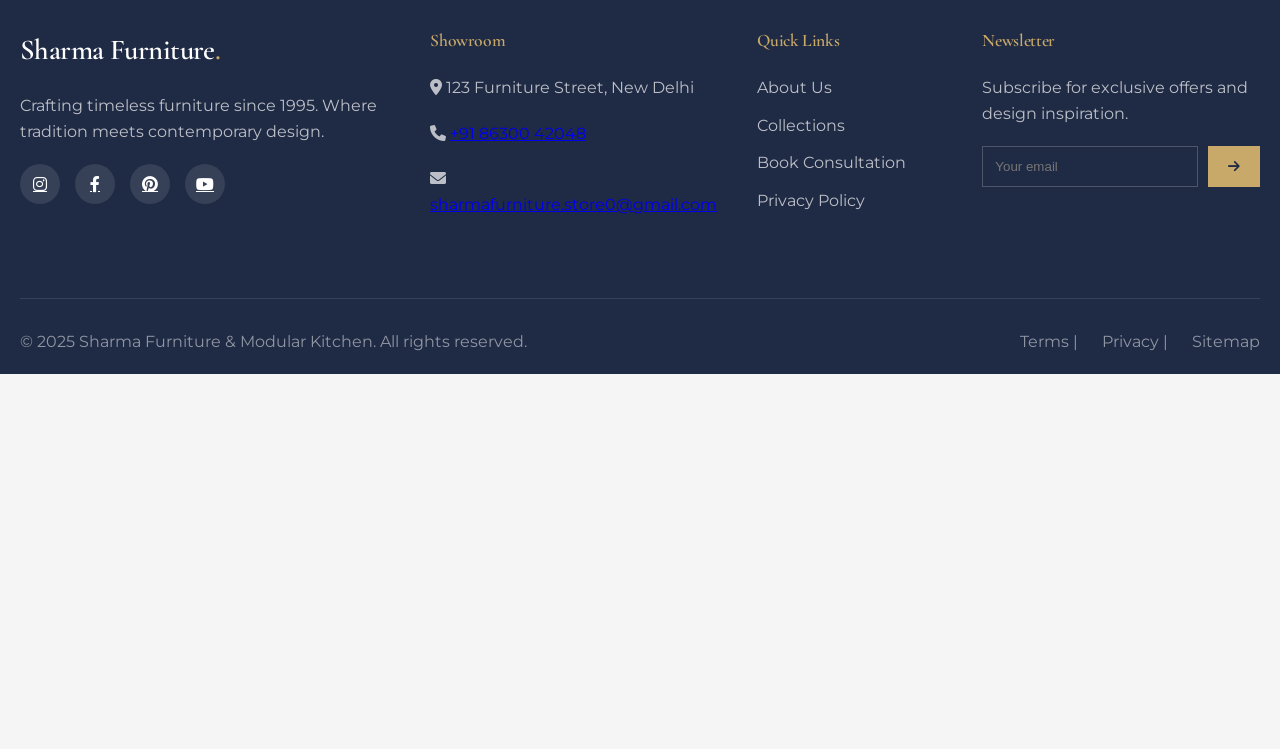
==== commit 3ceaa6ae: "Update product.html" ====
--- a/product.html
+++ b/product.html
@@ -5,16 +5,28 @@
     <meta name="viewport" content="width=device-width, initial-scale=1.0">
     <title>Product Details - Sharma Furniture</title>
     
-    <!-- Google Fonts -->
+    <!-- Browser Caching for faster repeat visits -->
+    <meta http-equiv="Cache-Control" content="public, max-age=31536000">
+    
+    <!-- Preconnect for faster loading of external resources -->
     <link rel="preconnect" href="https://fonts.googleapis.com">
     <link rel="preconnect" href="https://fonts.gstatic.com" crossorigin>
+    <link rel="preconnect" href="https://images.unsplash.com">
+    <link rel="dns-prefetch" href="https://images.unsplash.com">
+    <link rel="preconnect" href="https://cdnjs.cloudflare.com">
+    
+    <!-- Google Fonts with display=swap for instant text rendering -->
     <link href="https://fonts.googleapis.com/css2?family=Cormorant+Garamond:wght@400;500;600;700&family=Montserrat:wght@300;400;500;600&display=swap" rel="stylesheet">
     
-    <!-- Font Awesome -->
+    <!-- Font Awesome - Preload for better performance -->
+    <link rel="preload" href="https://cdnjs.cloudflare.com/ajax/libs/font-awesome/6.0.0-beta3/css/all.min.css" as="style">
     <link rel="stylesheet" href="https://cdnjs.cloudflare.com/ajax/libs/font-awesome/6.0.0-beta3/css/all.min.css">
     
-    <!-- Custom CSS -->
+    <!-- Custom CSS - Preload for faster rendering -->
+    <link rel="preload" href="css/style.css" as="style">
     <link rel="stylesheet" href="css/style.css">
+    
+    <!-- Product Page Specific Styles - Kept exactly as you had them -->
     <style>
         /* Product Page Specific Styles */
         .product-detail-page {
@@ -747,10 +759,10 @@
 
             <!-- Product Main Section -->
             <div class="product-main">
-                <!-- Left Column - Gallery -->
+                <!-- Left Column - Gallery (with optimized image sizes) -->
                 <div class="product-gallery">
                     <div class="main-image-container" id="mainImageContainer">
-                        <img id="mainProductImage" src="" alt="Product Image">
+                        <img id="mainProductImage" src="" alt="Product Image" loading="eager">
                     </div>
                     <div class="thumbnail-grid" id="thumbnailGrid"></div>
                 </div>
@@ -1054,7 +1066,7 @@
         </div>
     </div>
 
-    <!-- JavaScript -->
-    <script src="js/script.js"></script>
+    <!-- JavaScript - DEFERRED for faster loading -->
+    <script src="js/script.js" defer></script>
 </body>
-</html>+</html>
